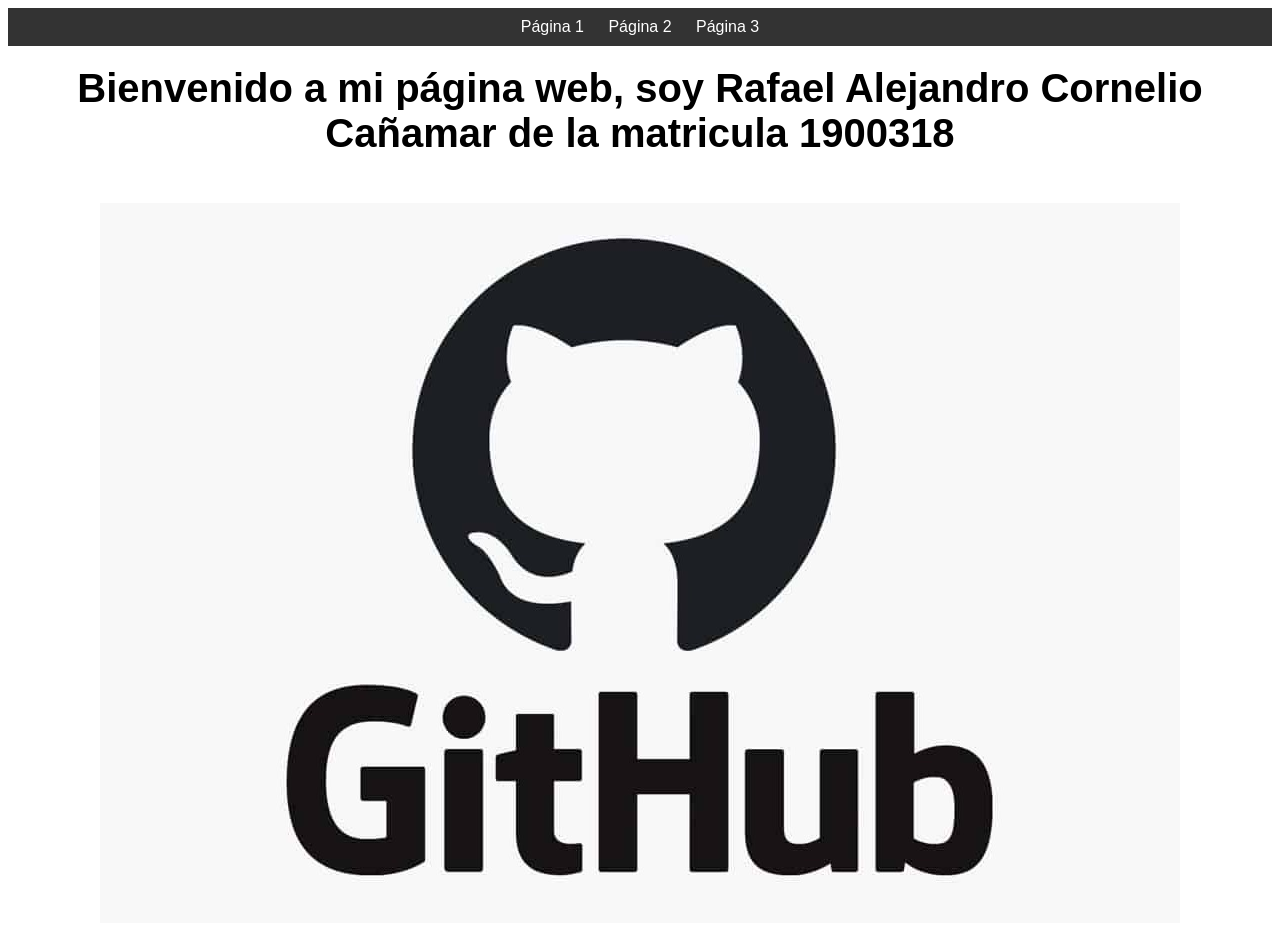
==== Index.html @ 6544be9a "Añadidos archivos del ejercicio 3.1" ====
<!DOCTYPE html>
<html lang="es">
<head>
    <meta charset="UTF-8">
    <title>Laboratorio 6</title>


    <link rel="stylesheet" href="styles.css">
</head>
<body>


    <nav>
        <a href="#">Página 1</a>
        <a href="#">Página 2</a>
        <a href="#">Página 3</a>
    </nav>


    <h1>Bienvenido a mi página web, soy Rafael Alejandro Cornelio Cañamar de la matricula 1900318</h1>


    <img src="ejemplo.jpg" alt="Imagen de ejemplo">

</body>
</html>
---- styles.css ----
body {
    font-family: Arial, sans-serif;
    text-align: center;
}

nav {
    background-color: #333;
    padding: 10px;
}

nav a {
    color: white;
    margin: 10px;
    text-decoration: none;
}

h1 {
    font-size: 40px;
    margin-top: 20px;
}

img {
    margin-top: 20px;
}
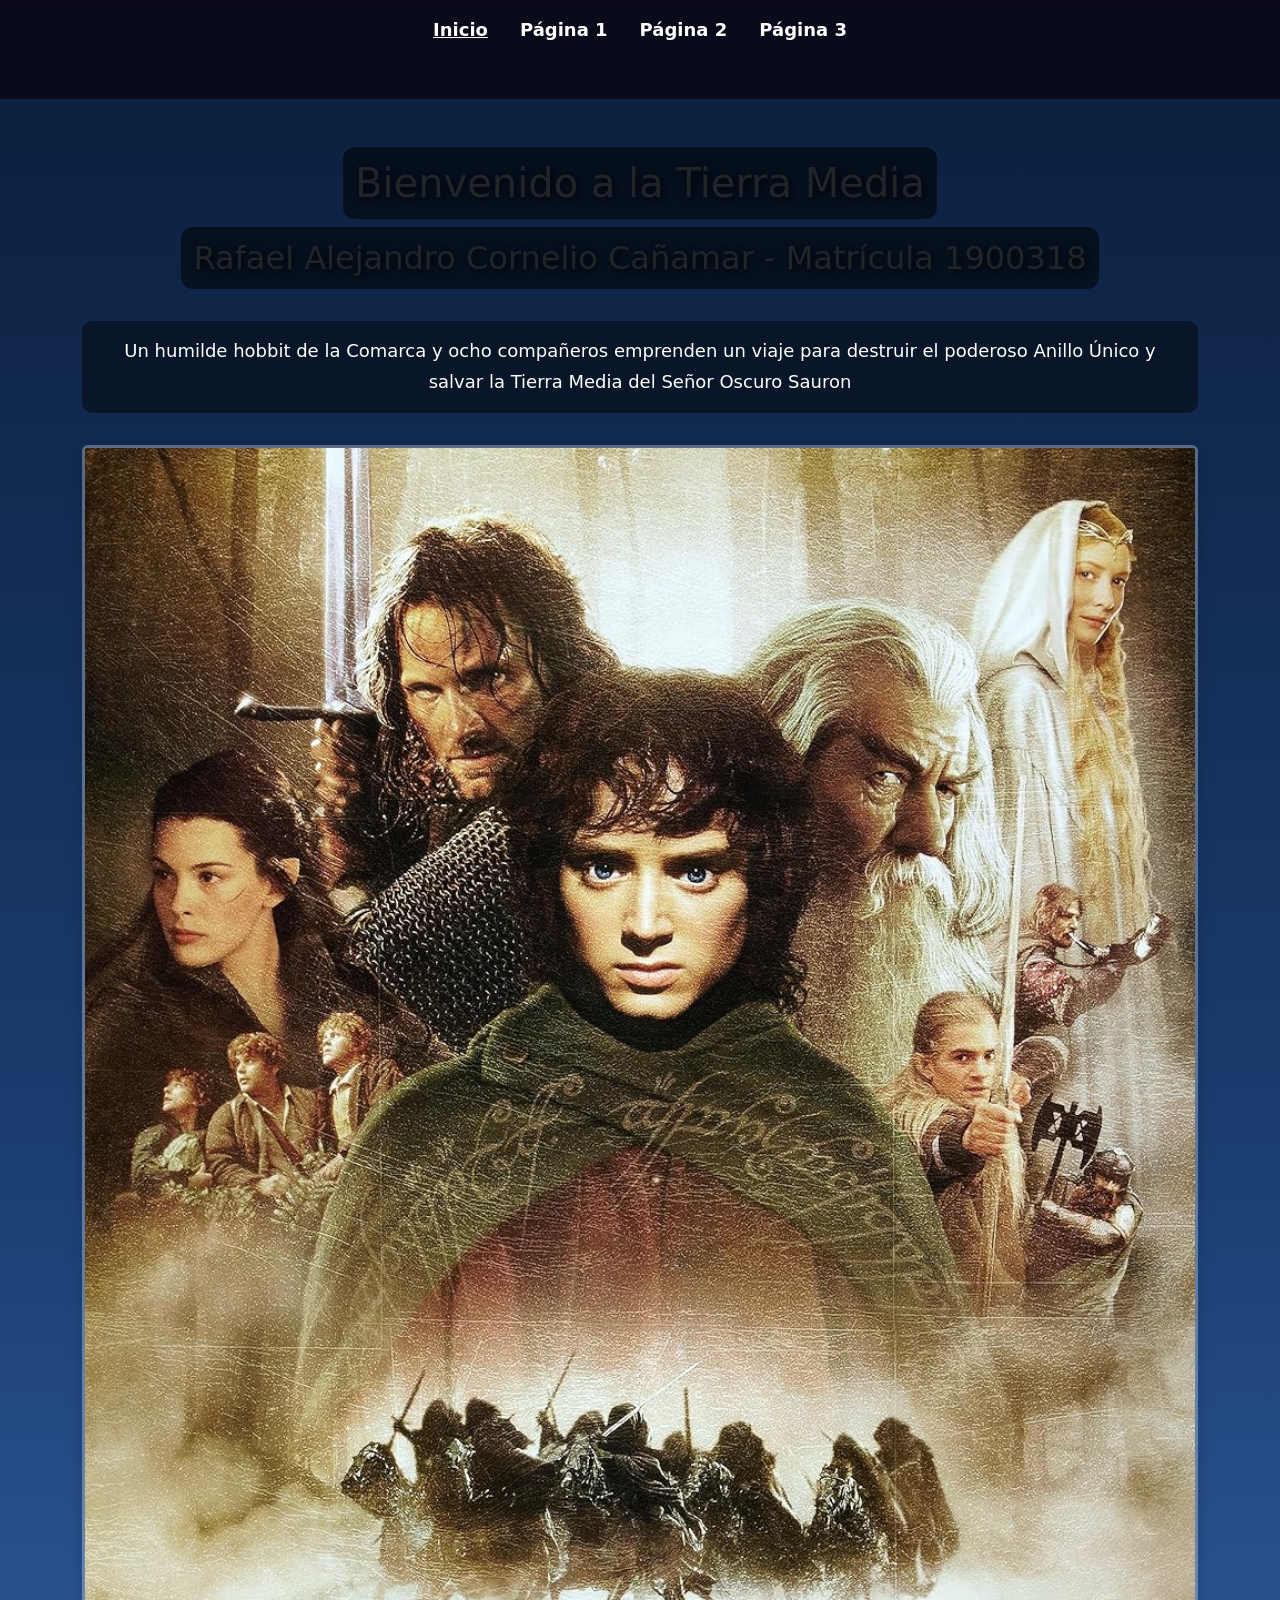
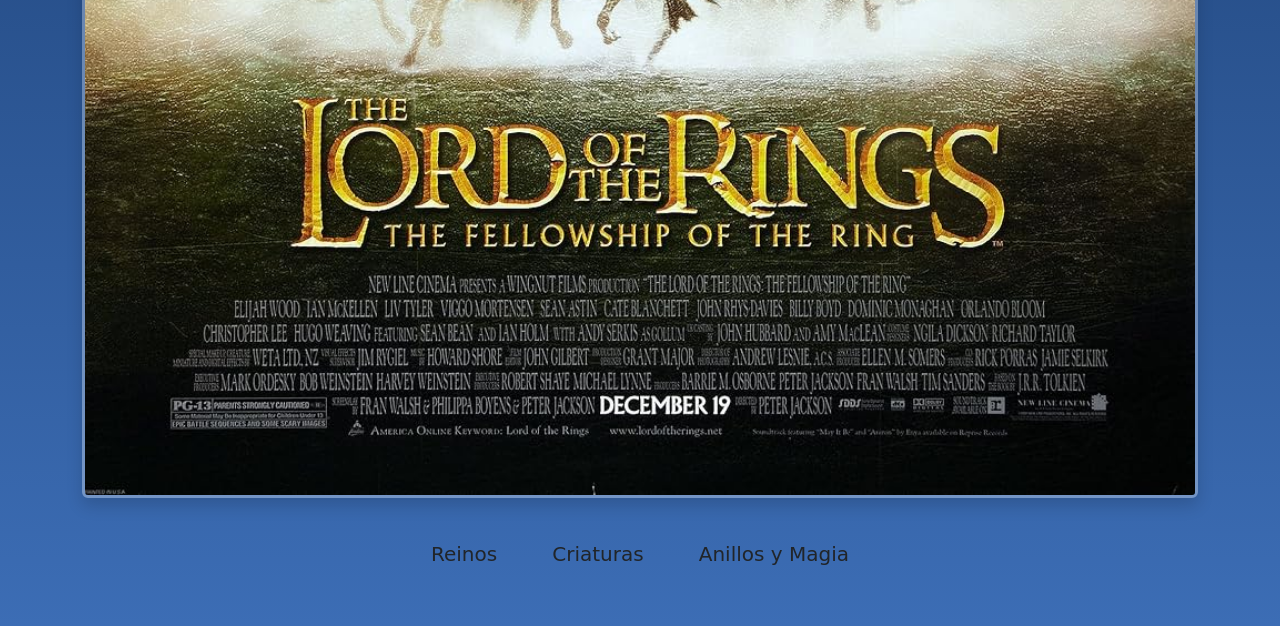
==== commit 50a226e8: "Final" ====
--- a/Index.html
+++ b/Index.html
@@ -2,25 +2,47 @@
 <html lang="es">
 <head>
     <meta charset="UTF-8">
+    <meta name="viewport" content="width=device-width, initial-scale=1.0">
     <title>Laboratorio 6</title>
 
+    <link rel="stylesheet" href="styles.css">
 
-    <link rel="stylesheet" href="styles.css">
+    <link href="https://cdn.jsdelivr.net/npm/bootstrap@5.3.3/dist/css/bootstrap.min.css" rel="stylesheet">
 </head>
-<body>
+<body class="pagina-index">
 
-
-    <nav>
-        <a href="#">Página 1</a>
-        <a href="#">Página 2</a>
-        <a href="#">Página 3</a>
+    <nav class="navbar navbar-dark menu-fantasia">
+        <div class="container justify-content-center">
+            <div class="navbar-nav flex-row flex-wrap justify-content-center">
+                <a class="nav-link mx-3 active" aria-current="page" href="index.html">Inicio</a>
+                <a class="nav-link mx-3" href="pagina1.html">Página 1</a>
+                <a class="nav-link mx-3" href="pagina2.html">Página 2</a>
+                <a class="nav-link mx-3" href="pagina3.html">Página 3</a>
+            </div>
+        </div>
     </nav>
 
+    <div class="container text-center mt-5">
 
-    <h1>Bienvenido a mi página web, soy Rafael Alejandro Cornelio Cañamar de la matricula 1900318</h1>
+        <h1>Bienvenido a la Tierra Media</h1>
 
+        <h2>Rafael Alejandro Cornelio Cañamar - Matrícula 1900318</h2>
 
-    <img src="ejemplo.jpg" alt="Imagen de ejemplo">
+        <p class="mt-4">
+            Un humilde hobbit de la Comarca y ocho compañeros emprenden un 
+            viaje para destruir el poderoso Anillo Único y salvar la Tierra 
+            Media del Señor Oscuro Sauron 
+        </p>
+
+        <img src="Imagenes/Titulo.jpg" alt="Tierra Media" class="img-fluid rounded shadow portada-img mt-3">
+
+        <div class="mt-4">
+            <a href="pagina1.html" class="btn btn-lg boton-azul m-2">Reinos</a>
+            <a href="pagina2.html" class="btn btn-lg boton-verde m-2">Criaturas</a>
+            <a href="pagina3.html" class="btn btn-lg boton-rojo m-2">Anillos y Magia</a>
+        </div>
+
+    </div>
 
 </body>
 </html>
--- a/styles.css
+++ b/styles.css
@@ -1,24 +1,164 @@
 body {
     font-family: Arial, sans-serif;
-    text-align: center;
+    margin: 0;
+    min-height: 100vh;
 }
 
-nav {
-    background-color: #333;
-    padding: 10px;
-}
+h1, h2 {
+    text-align: center;
+    font-weight: bold;
+    color: #ffffff;
 
-nav a {
-    color: white;
-    margin: 10px;
-    text-decoration: none;
+    background-color: rgba(0, 0, 0, 0.55); /* 🔥 CONTRASTE */
+    padding: 12px;
+    border-radius: 12px;
+
+    display: inline-block;
+    margin: 20px auto;
+
+    text-shadow: 2px 2px 8px rgba(0, 0, 0, 0.9);
 }
 
 h1 {
-    font-size: 40px;
-    margin-top: 20px;
+    font-size: 36px;
 }
 
-img {
-    margin-top: 20px;
+h2 {
+    font-size: 24px;
+}
+
+
+p {
+    font-size: 18px;
+    line-height: 1.7;
+    color: #ffffff;
+
+    background-color: rgba(0, 0, 0, 0.45); 
+    padding: 15px;
+    border-radius: 10px;
+}
+
+
+.menu-fantasia {
+    background: rgba(10, 10, 25, 0.95);
+}
+
+.navbar-nav .nav-link {
+    color: #ffffff;
+    font-weight: bold;
+    font-size: 18px;
+    transition: 0.3s;
+}
+
+.navbar-nav .nav-link:hover {
+    color: #ffd56b;
+    transform: scale(1.05);
+}
+
+.navbar-nav .nav-link.active {
+    color: #ffd56b;
+    text-decoration: underline;
+}
+
+
+.portada-img {
+    max-width: 500px;
+    width: 100%;
+    border: 3px solid rgba(255, 255, 255, 0.3);
+}
+
+.galeria-img {
+    width: 100%;
+    height: 250px;
+    object-fit: cover;
+    border: 3px solid rgba(255, 255, 255, 0.2);
+}
+
+.carousel-img {
+    height: 450px;
+    object-fit: cover;
+    border: 3px solid rgba(255, 255, 255, 0.2);
+}
+
+
+.container {
+    padding-bottom: 40px;
+}
+
+
+.boton-azul {
+    background-color: #3f66ff;
+    color: white;
+    border: none;
+}
+
+.boton-azul:hover {
+    background-color: #2948c7;
+    color: white;
+}
+
+.boton-verde {
+    background-color: #2ca36b;
+    color: white;
+    border: none;
+}
+
+.boton-verde:hover {
+    background-color: #1f7a4f;
+    color: white;
+}
+
+.boton-rojo {
+    background-color: #a33a3a;
+    color: white;
+    border: none;
+}
+
+.boton-rojo:hover {
+    background-color: #7f2929;
+    color: white;
+}
+
+.pagina-index {
+    background: linear-gradient(to bottom, #0b1d3a, #1a3c6e, #3c6db5);
+}
+
+
+.pagina-uno {
+    background: linear-gradient(to bottom, #1e0f2f, #3d1c63, #5c2d91);
+}
+
+
+.tarjeta-morada {
+    background-color: #f5ecff; 
+    color: #2d1247; 
+    border: none;
+    border-left: 6px solid #d6a8ff;
+}
+
+
+.pagina-dos {
+    background: linear-gradient(to bottom, #0c2e24, #155c46, #2f8f6d);
+}
+
+
+.pagina-tres {
+    background: linear-gradient(to bottom, #2a0d0d, #5a1a1a, #8c2f2f);
+}
+
+
+.acordeon-rojo .accordion-button {
+    background-color: #f5e6c8;
+    color: #4a1a1a;
+    font-weight: bold;
+}
+
+.acordeon-rojo .accordion-button:not(.collapsed) {
+    background-color: #e0b66d;
+    color: #2a0d0d;
+}
+
+.acordeon-rojo .accordion-body {
+    background-color: #fff7ea;
+    color: #2a0d0d;
 }
